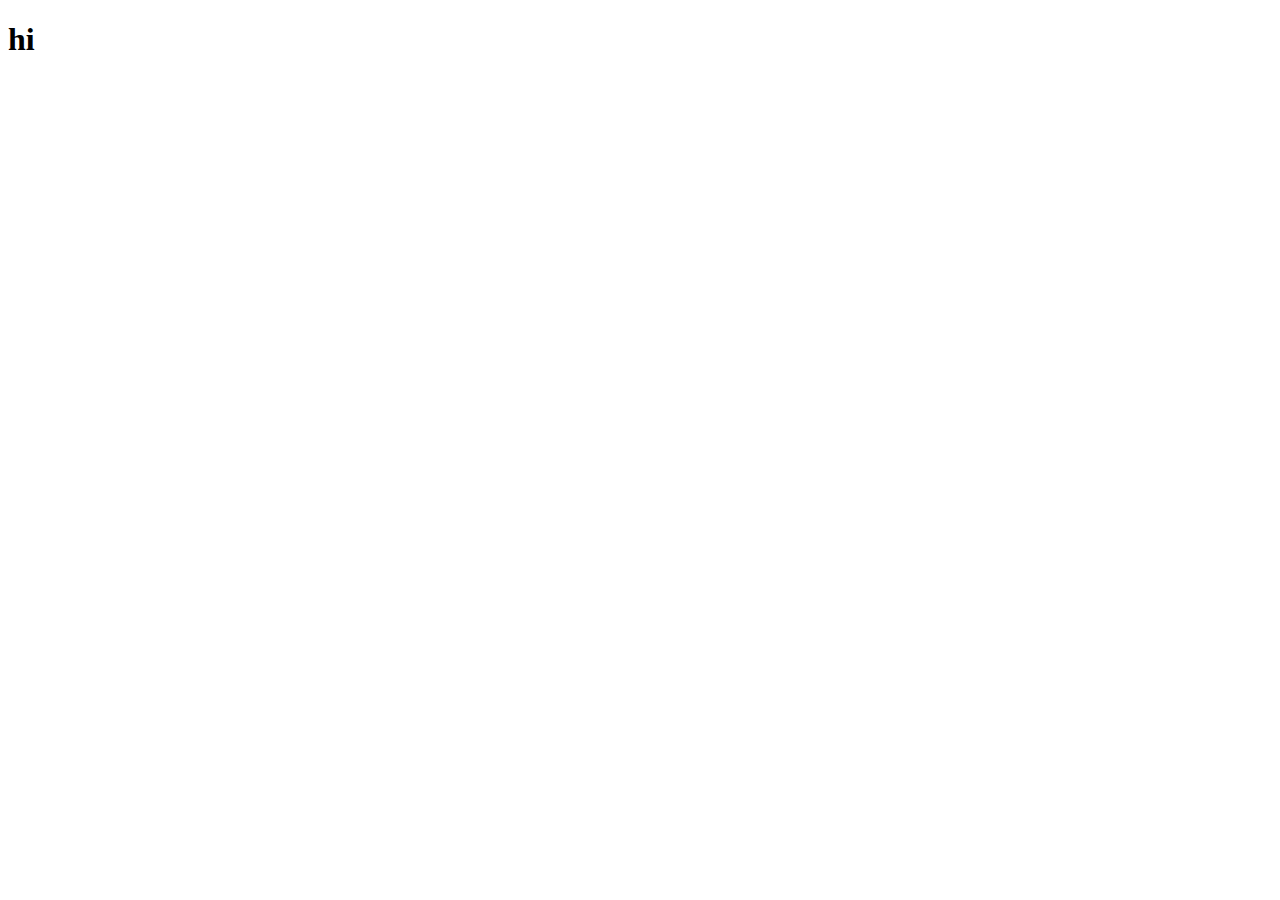
==== index.html @ 48985797 "initialcommit" ====
<!DOCTYPE html>
<html lang="en">
<head>
    <meta charset="UTF-8">
    <meta http-equiv="X-UA-Compatible" content="IE=edge">
    <meta name="viewport" content="width=device-width, initial-scale=1.0">
    <title>Document</title>
</head>
<body>
    <h1>hi</h1>
</body>
</html>
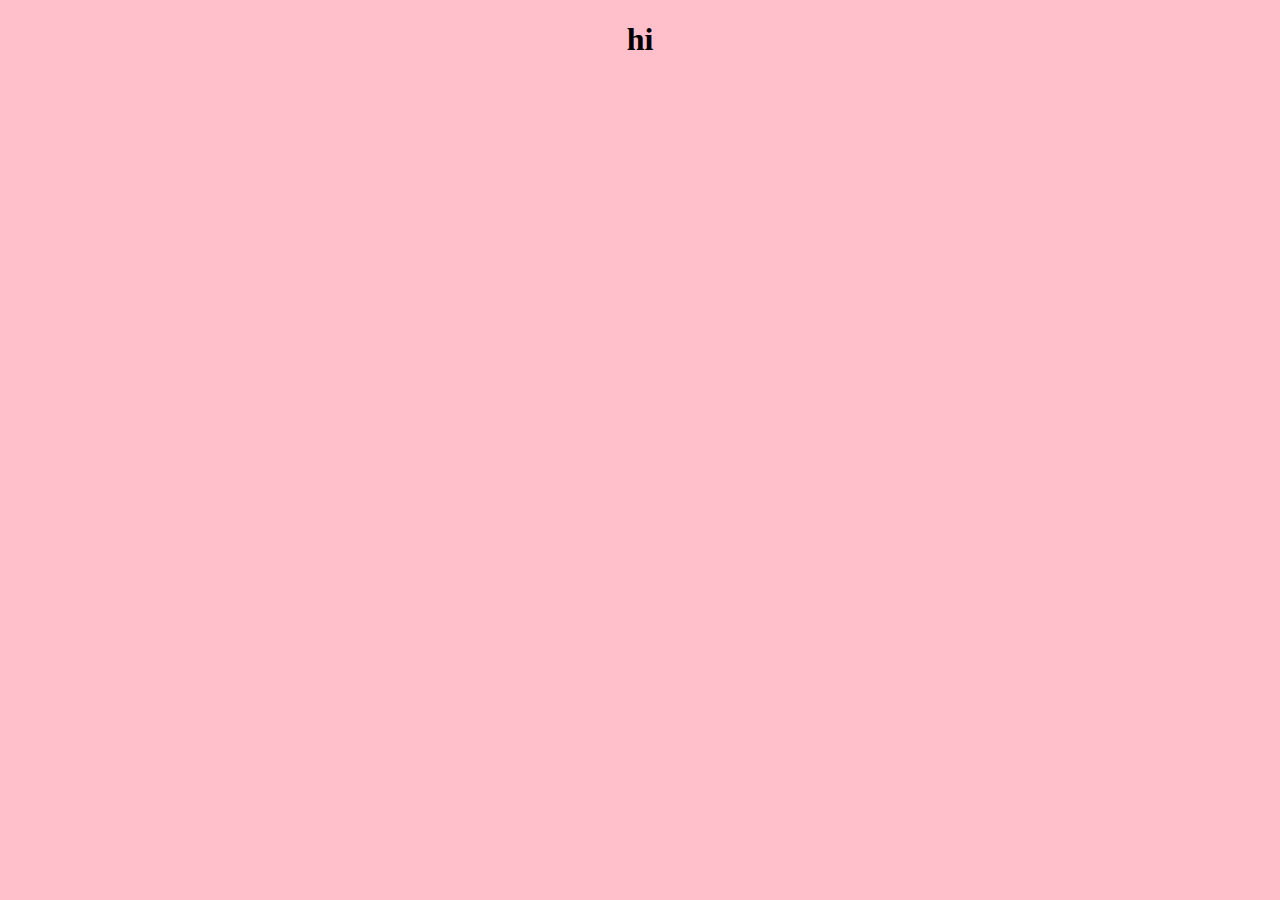
==== commit 61c9fcc7: "styling" ====
--- a/index.html
+++ b/index.html
@@ -4,6 +4,7 @@
     <meta charset="UTF-8">
     <meta http-equiv="X-UA-Compatible" content="IE=edge">
     <meta name="viewport" content="width=device-width, initial-scale=1.0">
+    <link rel="stylesheet" href="/styles.css">
     <title>Document</title>
 </head>
 <body>
--- a/styles.css
+++ b/styles.css
@@ -0,0 +1,6 @@
+body{
+    margin: 0;
+    padding: 0;
+    background-color: pink;
+    text-align: center;
+}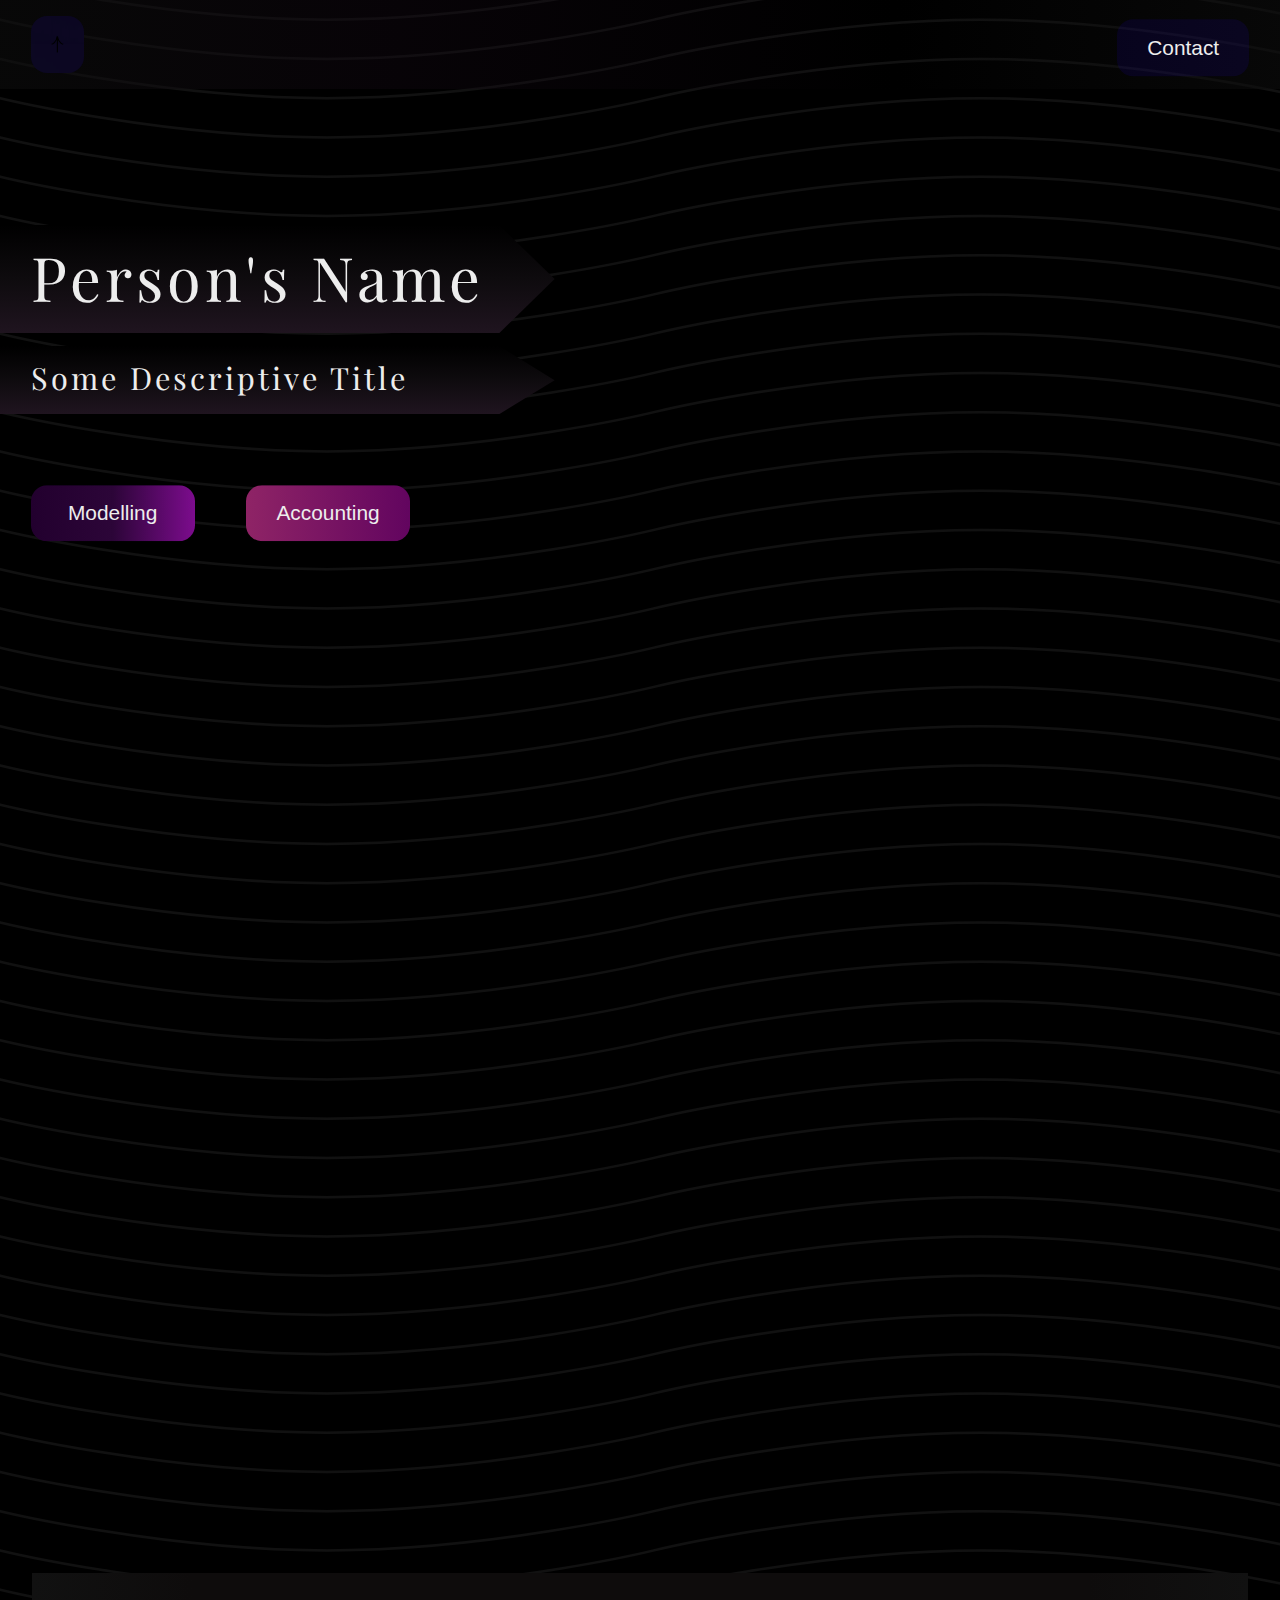
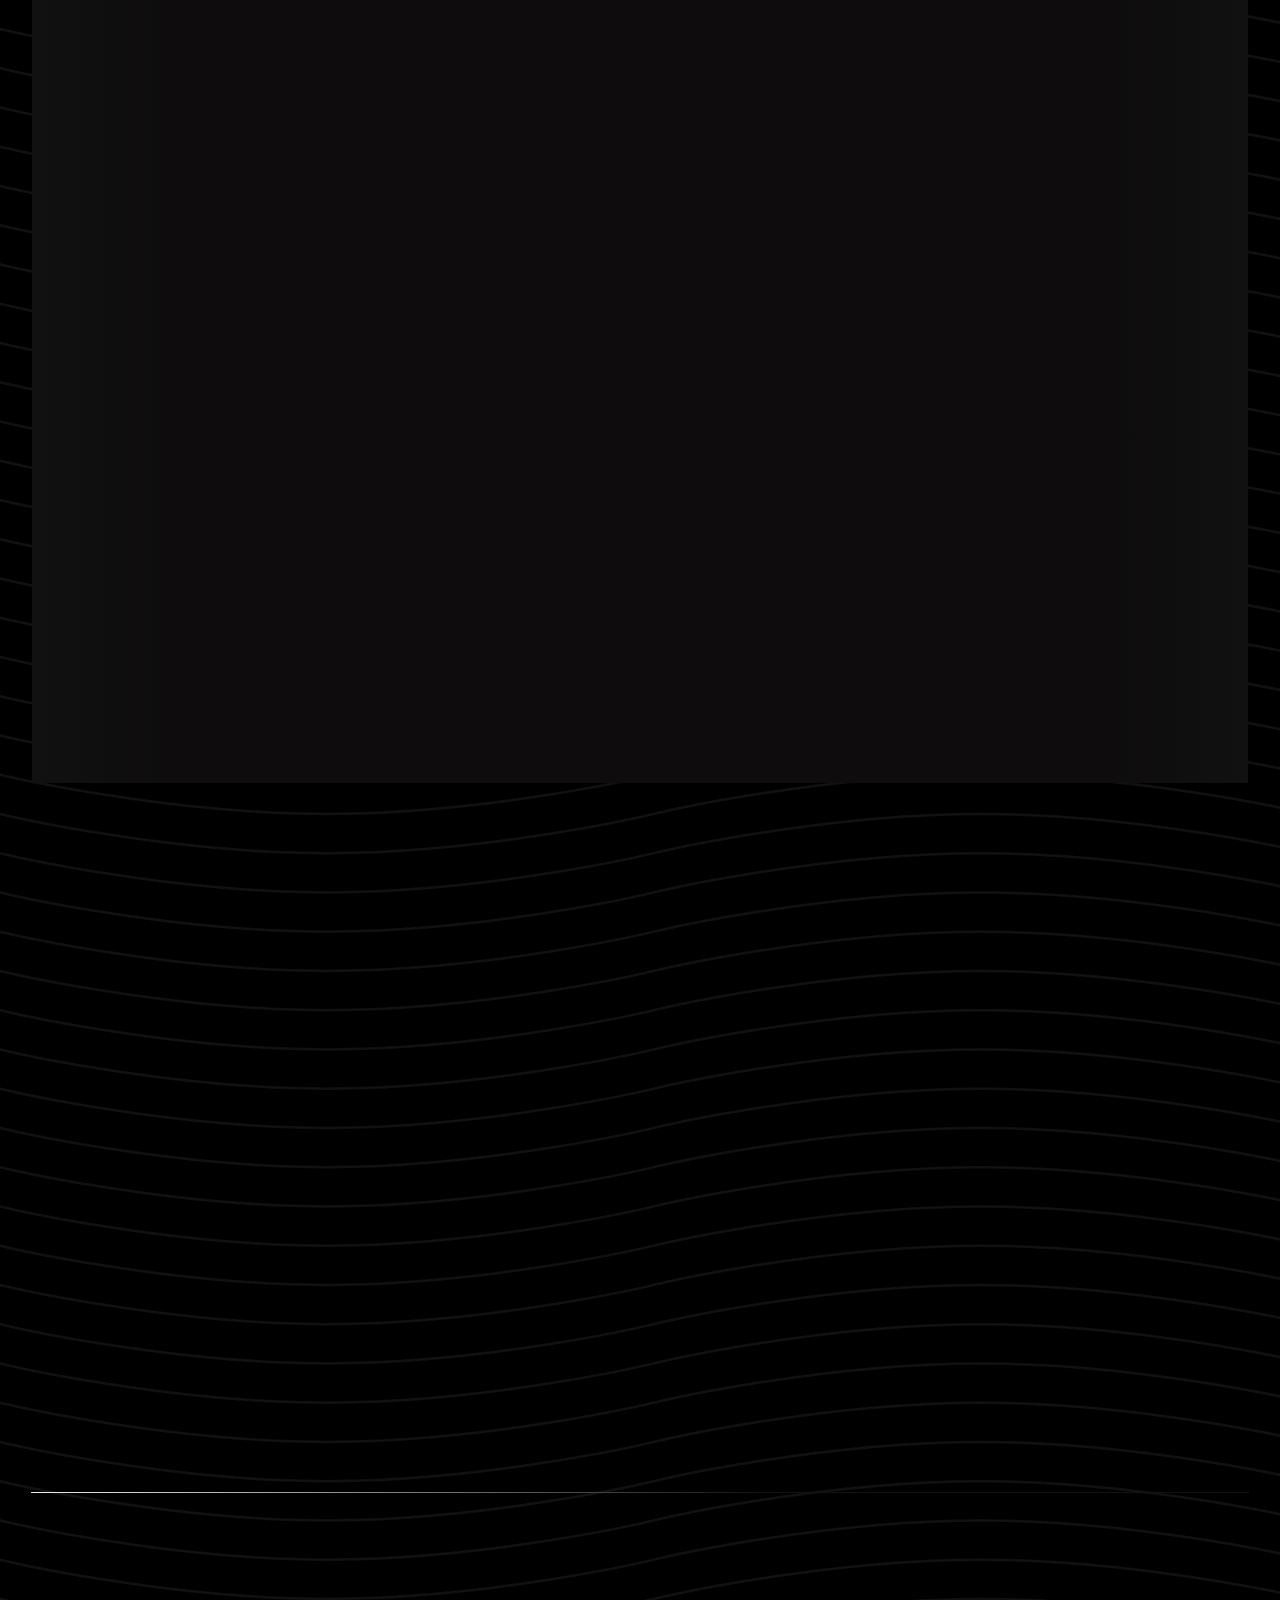
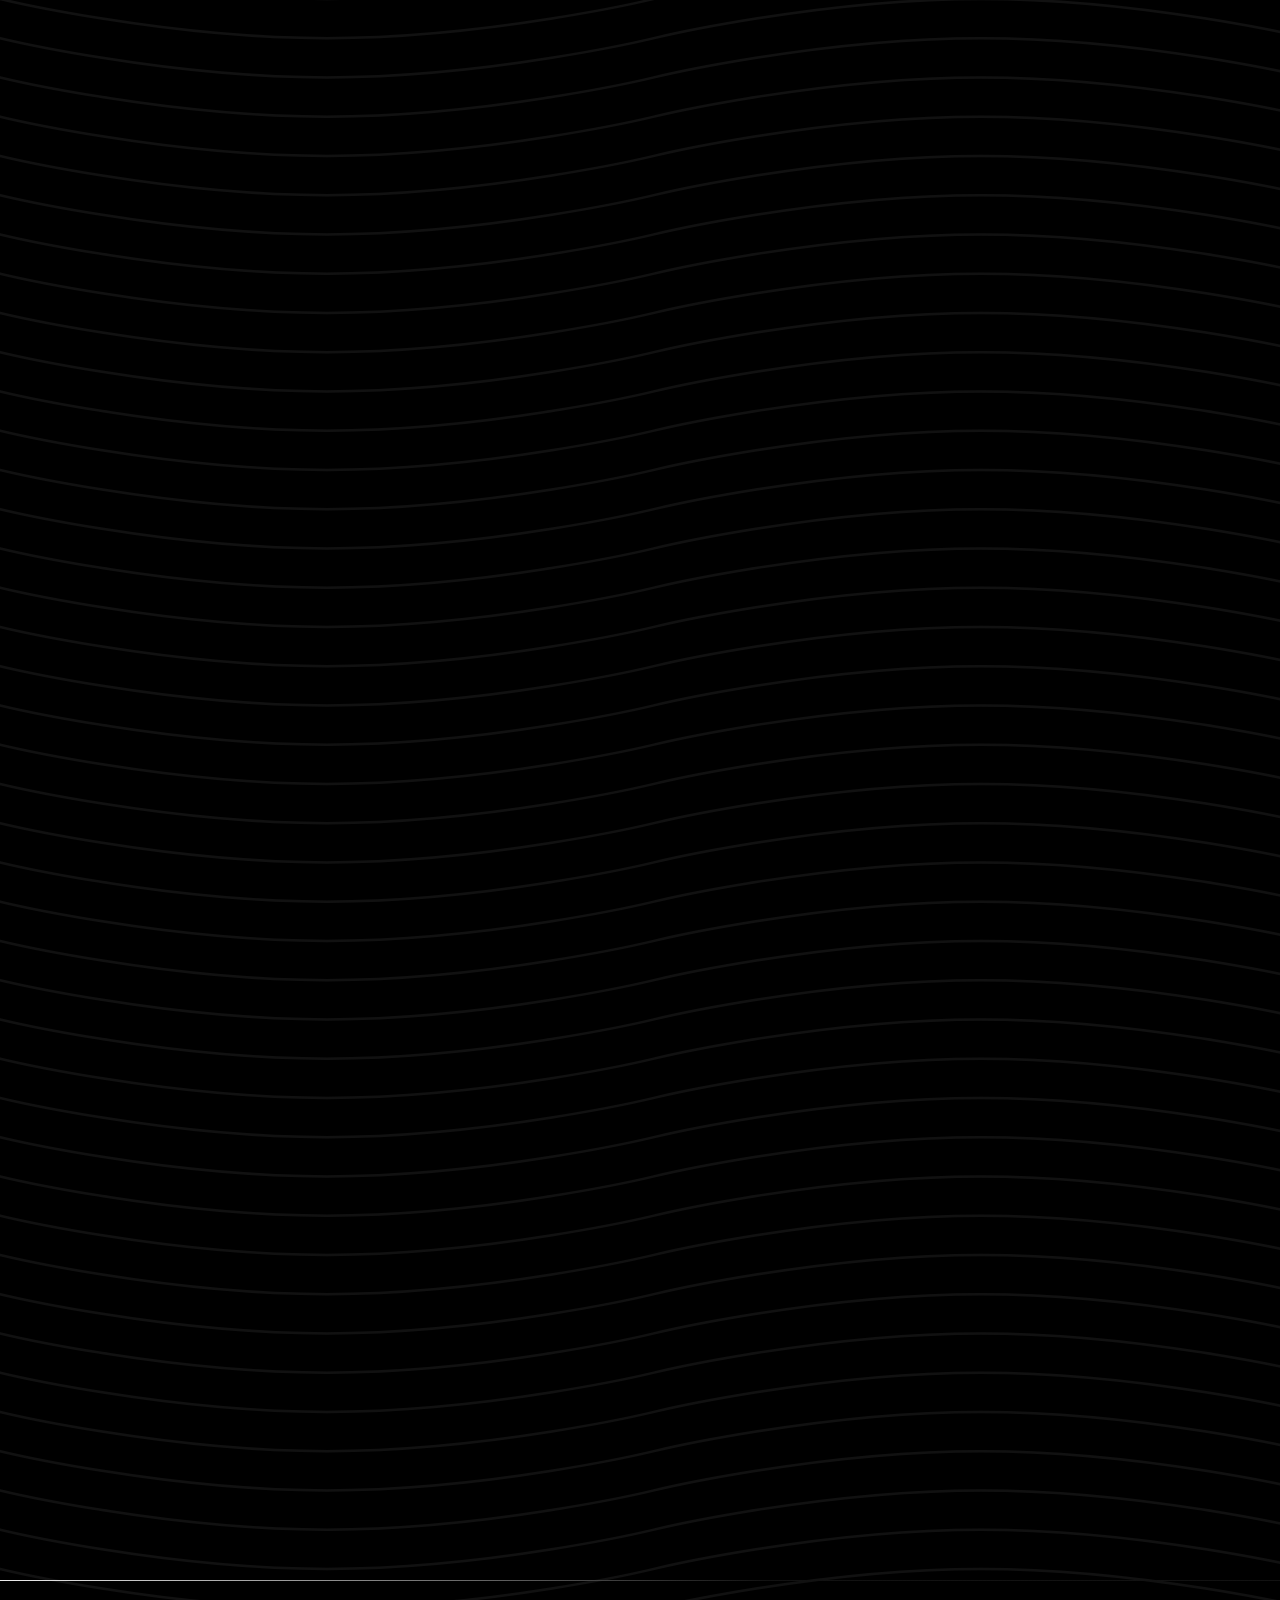
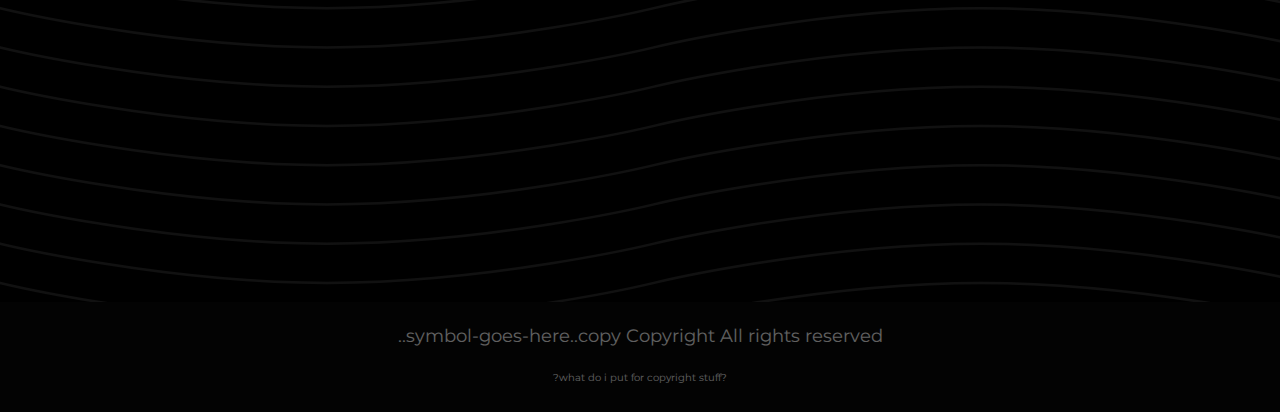
==== commit a4345752: "." ====
--- a/index.html
+++ b/index.html
@@ -1,13 +1,167 @@
-<!DOCTYPE html>
-<html lang="en">
-<head>
-    <meta charset="UTF-8">
-    <meta http-equiv="X-UA-Compatible" content="IE=edge">
-    <meta name="viewport" content="width=device-width, initial-scale=1.0">
-    <link rel="stylesheet" href="/styles.css">
-    <title>Document</title>
-</head>
-<body>
-    <h1>hi</h1>
-</body>
+<!DOCTYPE html>
+<html lang="en">
+<head>
+    <meta charset="UTF-8">
+    <meta http-equiv="X-UA-Compatible" content="IE=edge">
+    <meta name="viewport" content="width=device-width, initial-scale=1.0">
+    <link rel="stylesheet" href="/styles.css">
+    <!-- <script src="/main.js"></script> -->
+    <title>Document</title>
+</head>
+<body>
+    <section loading="eager" class="loader" id="loader" role="progressbar" ><span class="loader-11"></span></section>
+    <div class="top" role="none" id="top"></div>
+    <div class="top-container" role="navigation"><div class="back-to-top" role="button" onclick="window.location.href='#top'"></div>
+    </div>
+    <header id="header-section">
+        <nav class="nav-contact fade-in fade-hero-buttons">
+            <img src="/images/arrowup.svg" alt="Logo" class="logo nav-contact fade-in fade-hero-buttons" role="button" onclick="window.location.href='#top'">
+            <button class="nav-contact fade-in fade-hero-buttons" onclick="window.location.href='#contact-section'">Contact</button>
+        </nav>
+        <video playsinline muted loop src="/placeholder/mixkit-young-ballerina-spinning-and-dancing-in-a-dark-place-39880.mp4" class="header-video"></video>
+
+        <section>
+            <article id="article">
+                <h1 class="fade-in fade-hero-h1">Person's Name</h1>
+                <h2 class="fade-in fade-hero-h2">Some Descriptive Title</h2>
+            </article>
+            <div class="button-wrapper fade-in fade-hero-buttons" id="button-wrapper" role="navigation">
+                <button class="button-secondary" id="button-secondary" onclick="window.location.href='#modelling'"><span>Modelling</span></button>
+                <button class="button-primary" id="button-primary" onclick="window.location.href='#accounting'"><span>Accounting</span></button>
+            </div>
+        </section>
+    </header>
+    <main id="main">
+
+        <section class="modelling-section" id="modelling">
+            <!-- <div class="content-wrapper"></div> -->
+            <h1>Modelling</h1>
+                <div class="text-wrapper">
+                    <p>Lorem ipsum dolor sit amet, consectetur adipisicing elit. Aperiam ut rem necessitatibus modi fugiat, voluptatibus, cupiditate dignissimos qui incidunt ad voluptate rerum porro possimus odio. Excepturi ducimus quibusdam sunt in quaerat vel similique libero deserunt quod, accusamus necessitatibus placeat dolorem obcaecati autem explicabo atque repellendus quisquam provident et? Consectetur, doloribus?</p>
+                </div>
+            
+            <div defer class="marquee">
+                <ul class="marquee-content">
+                    
+                    <li><img src="/images/1.png" alt=""></li>
+                    <li><img src="/images/2.png" alt=""></li>
+                    <li><img src="/images/3.png" alt=""></li>
+                    <li><img src="/images/4.png" alt=""></li>
+                    <li><img src="/images/5.png" alt=""></li>
+                    <li><img src="/images/6.png" alt=""></li>       
+                    <li><img src="/images/7.png" alt=""></li>       
+                    <li><img src="/images/8.png" alt=""></li>       
+                    <li><img src="/images/9.png" alt=""></li>       
+                    <li><img src="/images/10.png" alt=""></li> 
+                </ul>
+            </div>
+
+            <h1>Media Personality</h1>
+            <div class="text-wrapper">
+                <ul>
+                    <li>Lorem ipsum dolor sit amet.</li>
+                    <li>Lorem ipsum dolor sit amet consectetur adipisicing elit. Nemo accusamus, repellat soluta dicta iusto eum!</li>
+                    <li>Lorem ipsum dolor sit amet consectetur adipisicing elit. Voluptates, sunt!.</li>
+                    <li>Lorem ipsum dolor sit amet consectetur adipisicing elit. Nesciunt quia soluta velit nobis maiores neque?</li>
+                </ul>
+            </div>
+            <div class="line"></div>
+        </div>
+
+        </section>
+
+
+
+        <section class="accounting-section" id="accounting">
+            <h1>Accounting</h1>
+                
+                <div class="accounting-wrapper">
+                    <div class="text-wrapper">
+                        <div class="accounting-wrapper__text">
+                                <p>Lorem, ipsum dolor sit amet consectetur adipisicing elit. Quisquam quo inventore ad corrupti eius. Dolore facilis accusantium pariatur ea doloremque.</p>
+                                    <br>
+                                    <br>
+                                    <br>
+                                    <br>
+                                    <br>
+                                    <br>
+                                    <p class="acc-details-p">Lorem ipsum dolor sit, amet consectetur adipisicing elit. Harum aperiam non, consequatur dolorem ipsum suscipit.</p>
+                                        <br>
+                                        <br>
+                                        <ul>
+                                            <li>Lorem, ipsum dolor sit amet consectetur adipisicing elit. Maxime, velit!</li>
+                                            <li>Lorem ipsum, dolor sit amet consectetur adipisicing elit. Doloremque, blanditiis!</li>
+                                            <li>Lorem ipsum, dolor sit amet consectetur adipisicing elit. Doloremque, blanditiis!</li>
+                                            <li>Lorem ipsum, dolor sit amet consectetur adipisicing elit. Doloremque, blanditiis!</li>
+                                            <li>Lorem ipsum, dolor sit amet consectetur adipisicing elit. Doloremque, blanditiis!</li>
+                                            <li>Lorem ipsum, dolor sit amet consectetur adipisicing elit. Doloremque, blanditiis!</li>
+                                            <li>Lorem ipsum, dolor sit amet consectetur adipisicing elit. Doloremque, blanditiis!</li>
+                                            <li>Lorem ipsum, dolor sit amet consectetur adipisicing elit. Doloremque, blanditiis!</li>
+                                            <li>Lorem ipsum, dolor sit amet consectetur adipisicing elit. Doloremque, blanditiis!</li>
+                                            <li>Lorem ipsum, dolor sit amet consectetur adipisicing elit. Doloremque, blanditiis!</li>
+                                            <li>Lorem ipsum, dolor sit amet consectetur adipisicing elit. Doloremque, blanditiis!</li>
+                                            <li>Lorem ipsum, dolor sit amet consectetur adipisicing elit. Doloremque, blanditiis!</li>
+                                        </ul>
+                        </div>
+                    </div>
+
+                    <img loading="lazy" src="/images/2.png" alt="" class="fade-in fade-slower">
+                </div>
+                    <div class="accounting-section__mobile">
+                        <p>Lorem ipsum dolor sit, amet consectetur adipisicing elit. Harum aperiam non, consequatur dolorem ipsum suscipit.</p>
+                            <br>
+                            <br>
+                            <div class="line"></div>
+                    </div>
+                    <div class="text-wrapper">
+                        <div class="accounting-section__wrap">
+                            <p>Lorem ipsum dolor sit, amet consectetur adipisicing elit. Harum aperiam non, consequatur dolorem ipsum suscipit.</p>
+                                <br>
+                                <br>
+                                <ul>
+                                    <li>Lorem, ipsum dolor sit amet consectetur adipisicing elit. Maxime, velit!</li>
+                                    <li>Lorem ipsum, dolor sit amet consectetur adipisicing elit. Doloremque, blanditiis!</li>
+                                    <li>Lorem ipsum, dolor sit amet consectetur adipisicing elit. Doloremque, blanditiis!</li>
+                                    <li>Lorem ipsum, dolor sit amet consectetur adipisicing elit. Doloremque, blanditiis!</li>
+                                    <li>Lorem ipsum, dolor sit amet consectetur adipisicing elit. Doloremque, blanditiis!</li>
+                                    <li>Lorem ipsum, dolor sit amet consectetur adipisicing elit. Doloremque, blanditiis!</li>
+                                    <li>Lorem ipsum, dolor sit amet consectetur adipisicing elit. Doloremque, blanditiis!</li>
+                                    <li>Lorem ipsum, dolor sit amet consectetur adipisicing elit. Doloremque, blanditiis!</li>
+                                    <li>Lorem ipsum, dolor sit amet consectetur adipisicing elit. Doloremque, blanditiis!</li>
+                                    <li>Lorem ipsum, dolor sit amet consectetur adipisicing elit. Doloremque, blanditiis!</li>
+                                    <li>Lorem ipsum, dolor sit amet consectetur adipisicing elit. Doloremque, blanditiis!</li>
+                                    <li>Lorem ipsum, dolor sit amet consectetur adipisicing elit. Doloremque, blanditiis!</li>
+                                </ul>
+                                <br>
+                                <br>
+                        </div>
+                    </div>
+
+                </section>
+                <div class="line"></div>
+
+        <section class="contact-section" id="contact-section">
+            <h1>contact</h1>
+            <img loading="lazy" src="/images/contact.png" alt="">
+            <!-- <label for="">form</label>
+            <form action="#">
+                <ul>
+                    <li>hi</li>
+                    <li>hi</li>
+                    <li>hi</li>
+                    <li>hi</li>
+                    <li>hi</li>
+                </ul>
+            </form> -->
+        </section>
+
+        <footer>
+            <p class="no-fade">..symbol-goes-here..copy Copyright All rights reserved <span style="font-size: 10px;"><br>?what do i put for copyright stuff?</span></p>
+        </footer>
+    </main>
+
+
+    <script src="/main.js"></script>
+
+</body>
 </html>--- a/styles.css
+++ b/styles.css
@@ -1,6 +1,1029 @@
-body{
-    margin: 0;
+@import url("https://fonts.googleapis.com/css2?family=Montserrat:ital,wght@0,100;0,200;0,300;0,400;0,500;1,300&family=Playfair+Display:ital,wght@0,400;0,500;0,600;1,400;1,500;1,600&display=swap");
+* {
+  padding: 0;
+  margin: 0;
+  -webkit-box-sizing: border-box;
+          box-sizing: border-box;
+}
+
+:root {
+  /* Colors */
+  --color-primary: hsl(260, 40%, 32%);
+  --color-primary-hover: hsl(260, 40%, 80%);
+  --color-secondary: hsl(306, 59%, 45%);
+  /* --color-secondary: hsl(306, 59%, 55%); */
+  --color-secondary-hover: hsl(306, 59%, 80%);
+  --color-text: hsl(0, 0%, 93%);
+  --color-background-primary: hsl(0, 0%, 7%);
+  --color-background-secondary: #20002c;
+  --background-color-fallback: #20002c;
+  --background-color-gradiant: linear-gradient(to bottom, #cbb4d4, #20002c);
+  --background-gradiant-webkit: -webkit-linear-gradient(to bottom,#20002c ,#cbb4d4 );
+  /* --color-background-image-gradiant: linear-gradient(43deg, #121212 0%, #262626 31%, #565656 87%);
+    */
+  /* Typography */
+  --text-heading-font: 'Playfair Display', serif;
+  --text-reading-font: 'Montserrat', sans-serif;
+  /* Components */
+  --border-rounding: 11px;
+  /* Layout */
+  --padding-left: 3rem;
+  --padding-right: 3rem;
+  --padding-right-mobile:1rem;
+  --padding-left-mobile: 1rem;
+  /* Marquee */
+  --marquee-width: 95vw;
+  /* Must be in vw */
+  --marquee-height: 90vh;
+  /* --marquee-elements: 6; */
+  --marquee-elements-displayed: 4;
+  --marquee-element-width: calc(var(--marquee-width)/var(--marquee-elements-displayed));
+  --marquee-animation-duration: calc(var(--marquee-elements)*2.3s);
+  /* Easings */
+  /* ease-in corresponds to cubic-bezier(0.42, 0, 1.0, 1.0) */
+  --ease-in-quad: cubic-bezier(0.55, 0.085, 0.68, 0.53);
+  --ease-in-cubic: cubic-bezier(0.55, 0.055, 0.675, 0.19);
+  --ease-in-quart: cubic-bezier(0.895, 0.03, 0.685, 0.22);
+  --ease-in-quint: cubic-bezier(0.755, 0.05, 0.855, 0.06);
+  --ease-in-expo: cubic-bezier(0.95, 0.05, 0.795, 0.035);
+  --ease-in-circ: cubic-bezier(0.6, 0.04, 0.98, 0.335);
+  /* ease-out corresponds to cubic-bezier(0, 0, 0.58, 1.0) */
+  --ease-out-quad: cubic-bezier(0.25, 0.46, 0.45, 0.94);
+  --ease-out-cubic: cubic-bezier(0.215, 0.61, 0.355, 1);
+  --ease-out-quart: cubic-bezier(0.165, 0.84, 0.44, 1);
+  --ease-out-quint: cubic-bezier(0.23, 1, 0.32, 1);
+  --ease-out-expo: cubic-bezier(0.19, 1, 0.22, 1);
+  --ease-out-circ: cubic-bezier(0.075, 0.82, 0.165, 1);
+  /* ease-in-out corresponds to cubic-bezier(0.42, 0, 0.58, 1.0) */
+  --ease-in-out-quad: cubic-bezier(0.455, 0.03, 0.515, 0.955);
+  --ease-in-out-cubic: cubic-bezier(0.645, 0.045, 0.355, 1);
+  --ease-in-out-quart: cubic-bezier(0.77, 0, 0.175, 1);
+  --ease-in-out-quint: cubic-bezier(0.86, 0, 0.07, 1);
+  --ease-in-out-expo: cubic-bezier(1, 0, 0, 1);
+  --ease-in-out-circ: cubic-bezier(0.785, 0.135, 0.15, 0.86);
+}
+
+html {
+  scroll-behavior: smooth;
+  overflow-x: hidden;
+  overflow-y: hidden;
+}
+
+body {
+  background-color: black;
+  background-image: url(/images/wavey-fingerprint50opacity.svg);
+  min-width: 100%;
+  overflow: hidden;
+}
+
+main {
+  display: -webkit-box;
+  display: -ms-flexbox;
+  display: flex;
+  -webkit-box-orient: vertical;
+  -webkit-box-direction: normal;
+      -ms-flex-direction: column;
+          flex-direction: column;
+  gap: 3rem;
+}
+
+section {
+  position: relative;
+}
+
+/* $primary-color: hsl(260, 40%, 32%); */
+::-webkit-scrollbar {
+  width: 0.1rem;
+  height: 0.1rem;
+}
+
+::-webkit-scrollbar-button {
+  background: #131313;
+}
+
+::-webkit-scrollbar-track-piece {
+  background: #2a2a2a;
+}
+
+::-webkit-scrollbar-thumb {
+  background: #4e4e4e;
+}
+
+h1 {
+  letter-spacing: 4px;
+  color: #ededed;
+  font-weight: normal;
+  font-size: clamp(2rem, calc(1.7574rem + 2.5876vw), calc(1.5522rem + 4.7761vh));
+  font-family: "Playfair Display", serif;
+}
+
+h2 {
+  letter-spacing: 3px;
+  color: #ededed;
+  font-weight: normal;
+  font-size: clamp(1rem, calc(0.8787rem + 1.2938vw), calc(0.7761rem + 2.3881vh));
+  font-family: "Playfair Display", serif;
+}
+
+p, ul, li {
+  line-height: 200%;
+  letter-spacing: 0;
+  color: #ededed;
+  font-size: calc(clamp(0.5rem, calc(0.4394rem + 0.6469vw), calc(0.3881rem + 1.1940vh))*1.3);
+  font-family: "Montserrat", sans-serif;
+}
+
+ul {
+  list-style: circle;
+}
+
+li {
+  margin-top: 1rem;
+}
+
+nav {
+  position: relative;
+  top: 0;
+  display: -webkit-box;
+  display: -ms-flexbox;
+  display: flex;
+  -webkit-box-pack: justify;
+      -ms-flex-pack: justify;
+          justify-content: space-between;
+  padding-left: clamp(1rem, calc(0.8787rem + 1.2938vw), calc(0.7761rem + 2.3881vh));
+  padding-right: clamp(1rem, calc(0.8787rem + 1.2938vw), calc(0.7761rem + 2.3881vh));
+  padding-top: clamp(0.5rem, calc(0.3134rem + 1.9900vw), calc(0.3989rem + 1.0782vh));
+  padding-bottom: clamp(0.5rem, calc(0.3134rem + 1.9900vw), calc(0.3989rem + 1.0782vh));
+  width: 100%;
+  background-image: -webkit-gradient(linear, left top, right top, from(rgba(13, 13, 13, 0.6)), color-stop(30%, rgba(18, 8, 18, 0.4)), color-stop(70%, rgba(18, 8, 18, 0)), to(rgba(13, 13, 13, 0.6)));
+  background-image: linear-gradient(to right, rgba(13, 13, 13, 0.6) 0%, rgba(18, 8, 18, 0.4) 30%, rgba(18, 8, 18, 0) 70%, rgba(13, 13, 13, 0.6) 100%);
+}
+
+.logo {
+  border-radius: 16px;
+  padding: clamp(0.5rem, calc(0.3989rem + 1.0782vw), calc(0.3134rem + 1.9900vh));
+  height: clamp(2.5rem, calc(2.3585rem + 1.5094vw), 6rem);
+  background-color: rgba(38, 0, 255, 0.1);
+  -webkit-transition: background-position 500ms ease, background-color 500ms ease, -webkit-transform 500ms ease;
+  transition: background-position 500ms ease, background-color 500ms ease, -webkit-transform 500ms ease;
+  transition: transform 500ms ease, background-position 500ms ease, background-color 500ms ease;
+  transition: transform 500ms ease, background-position 500ms ease, background-color 500ms ease, -webkit-transform 500ms ease;
+  -webkit-backdrop-filter: blur(12px);
+          backdrop-filter: blur(12px);
+}
+
+.logo:hover {
+  color: #121212;
+  background-color: #ededed;
+  cursor: pointer;
+  -webkit-transition: background-position 500ms ease, background-color 500ms ease, -webkit-transform 500ms ease;
+  transition: background-position 500ms ease, background-color 500ms ease, -webkit-transform 500ms ease;
+  transition: transform 500ms ease, background-position 500ms ease, background-color 500ms ease;
+  transition: transform 500ms ease, background-position 500ms ease, background-color 500ms ease, -webkit-transform 500ms ease;
+}
+
+.logo:not(:hover) {
+  -webkit-transition: background-color 500ms ease;
+  transition: background-color 500ms ease;
+}
+
+video {
+  position: absolute;
+  -o-object-fit: cover;
+     object-fit: cover;
+  z-index: -1;
+  top: 0;
+  right: 0;
+  /*     transform: rotateY(180deg);
+    -webkit-transform:rotateY(180deg);  //Safari and Chrome 
+    -moz-transform:rotateY(180deg);  //Firefox  */
+  width: 100vw;
+  height: 110%;
+}
+
+.button-wrapper {
+  display: -webkit-box;
+  display: -ms-flexbox;
+  display: flex;
+  -webkit-box-orient: horizontal;
+  -webkit-box-direction: normal;
+      -ms-flex-direction: row;
+          flex-direction: row;
+  -webkit-box-pack: start;
+      -ms-flex-pack: start;
+          justify-content: start;
+  -webkit-box-align: start;
+      -ms-flex-align: start;
+          align-items: flex-start;
+  padding-left: clamp(1rem, calc(0.8787rem + 1.2938vw), calc(0.7761rem + 2.3881vh));
+  padding-top: clamp(0.5rem, calc(0.3134rem + 1.9900vw), calc(0.3989rem + 1.0782vh));
+  gap: clamp(1rem, calc(0.1791rem + 8.7562vh), calc( 0.5553rem + 4.7439vh));
+}
+
+button {
+  -webkit-box-align: center;
+      -ms-flex-align: center;
+          align-items: center;
+  -webkit-box-pack: center;
+      -ms-flex-pack: center;
+          justify-content: center;
+  border: none;
+  border-radius: 16px;
+  padding-left: calc(clamp(0.5rem, calc(0.3989rem + 1.0782vw), calc(0.3134rem + 1.9900vh))*1.5);
+  padding-right: calc(clamp(0.5rem, calc(0.3989rem + 1.0782vw), calc(0.3134rem + 1.9900vh))*1.5);
+  padding-top: calc(clamp(0.5rem, calc(0.3134rem + 1.9900vw), calc(0.3989rem + 1.0782vh)));
+  padding-bottom: calc(clamp(0.5rem, calc(0.3134rem + 1.9900vw), calc(0.3989rem + 1.0782vh)));
+  /* height: $height-button; */
+  text-align: center;
+  color: #ededed;
+  font-weight: lighter;
+  font-size: clamp(1rem, calc(0.9596rem + 0.4313vw), 2rem);
+  background-size: 200% auto;
+  background-color: rgba(38, 0, 255, 0.1);
+  -webkit-transition: background-position 500ms ease, -webkit-transform 500ms ease;
+  transition: background-position 500ms ease, -webkit-transform 500ms ease;
+  transition: transform 500ms ease, background-position 500ms ease;
+  transition: transform 500ms ease, background-position 500ms ease, -webkit-transform 500ms ease;
+}
+
+button:hover {
+  text-shadow: 2px 2px #121212;
+  background-color: #121212;
+  background-image: #121212;
+  background-position: right center;
+  cursor: pointer;
+  -webkit-transform: translateY(-0.2rem);
+          transform: translateY(-0.2rem);
+  -webkit-transition: background-position 500ms ease, background-color 500ms ease, -webkit-transform 500ms ease;
+  transition: background-position 500ms ease, background-color 500ms ease, -webkit-transform 500ms ease;
+  transition: transform 500ms ease, background-position 500ms ease, background-color 500ms ease;
+  transition: transform 500ms ease, background-position 500ms ease, background-color 500ms ease, -webkit-transform 500ms ease;
+}
+
+button:not(:hover) {
+  -webkit-transform: translateY(0.2rem);
+          transform: translateY(0.2rem);
+  -webkit-transition: background-position 500ms ease, -webkit-transform 500ms ease;
+  transition: background-position 500ms ease, -webkit-transform 500ms ease;
+  transition: transform 500ms ease, background-position 500ms ease;
+  transition: transform 500ms ease, background-position 500ms ease, -webkit-transform 500ms ease;
+}
+
+.button-primary {
+  background-image: -webkit-gradient(linear, left top, right top, from(#8f2466), color-stop(51%, #61045F), to(#AA076B));
+  background-image: linear-gradient(to right, #8f2466 0%, #61045F 51%, #AA076B 100%);
+}
+
+.button-primary:hover {
+  background-image: -webkit-gradient(linear, left top, right top, from(#8f2466), color-stop(51%, #61045F), to(#AA076B));
+  background-image: linear-gradient(to right, #8f2466 0%, #61045F 51%, #AA076B 100%);
+}
+
+.button-secondary {
+  background-image: -webkit-gradient(linear, left top, right top, from(#22002e), color-stop(#2c0538), color-stop(#7c0c8d), color-stop(#880a8f), to(#930691));
+  background-image: linear-gradient(to right, #22002e, #2c0538, #7c0c8d, #880a8f, #930691);
+}
+
+.button-secondary:hover {
+  background-image: -webkit-gradient(linear, left top, right top, from(#22002e), color-stop(51%, #620460), to(#62043e));
+  background-image: linear-gradient(to right, #22002e 0%, #620460 51%, #62043e 100%);
+}
+
+.line {
+  grid-area: line;
+  -webkit-box-pack: start;
+      -ms-flex-pack: start;
+          justify-content: start;
+  width: 100%;
+  height: 1px;
+  background-image: -webkit-gradient(linear, left top, right top, from(var(--color-text)), color-stop(60%, var(--color-background-primary)));
+  background-image: linear-gradient(to right, var(--color-text), var(--color-background-primary) 60%);
+}
+
+.back-to-top {
+  cursor: pointer;
+  width: 50px;
+  height: 50px;
+  -webkit-transition: opacity 500ms ease;
+  transition: opacity 500ms ease;
+  opacity: 0;
+  border-radius: 50%;
+  background-image: url(/images/arrowup.svg);
+  background-color: white;
+  background-repeat: no-repeat;
+  background-position: 50%;
+  z-index: 2000;
+}
+
+.back-to-top:hover {
+  opacity: 1 !important;
+  background-color: white;
+}
+
+.top-container {
+  height: 0;
+  width: 100%;
+  position: relative;
+  display: -webkit-box;
+  display: -ms-flexbox;
+  display: flex;
+  bottom: 1rem;
+  right: 1rem;
+  z-index: 9000;
+  -webkit-box-pack: end;
+      -ms-flex-pack: end;
+          justify-content: end;
+  -webkit-box-align: end;
+      -ms-flex-align: end;
+          align-items: flex-end;
+}
+
+.marquee {
+  width: var(--marquee-width);
+  height: var(--marquee-height);
+  background-color: #111;
+  color: #eee;
+  overflow: hidden;
+  position: relative;
+}
+
+.marquee:before, .marquee:after {
+  position: absolute;
+  top: 0;
+  width: 10rem;
+  height: 100%;
+  content: "";
+  z-index: 1;
+}
+
+.marquee:before {
+  left: 0;
+  background: -webkit-gradient(linear, left top, right top, from(#111), to(transparent));
+  background: linear-gradient(to right, #111 0%, transparent 100%);
+}
+
+.marquee:after {
+  right: 0;
+  background: -webkit-gradient(linear, right top, left top, from(#111), to(transparent));
+  background: linear-gradient(to left, #111 0%, transparent 100%);
+}
+
+.marquee-content {
+  list-style: none;
+  height: 100%;
+  display: -webkit-box;
+  display: -ms-flexbox;
+  display: flex;
+  -webkit-animation: scrolling var(--marquee-animation-duration) linear infinite;
+          animation: scrolling var(--marquee-animation-duration) linear infinite;
+}
+
+@-webkit-keyframes scrolling {
+  0% {
+    -webkit-transform: translateX(0);
+            transform: translateX(0);
+  }
+  100% {
+    -webkit-transform: translateX(calc(-1 * var(--marquee-element-width) * var(--marquee-elements)));
+            transform: translateX(calc(-1 * var(--marquee-element-width) * var(--marquee-elements)));
+  }
+}
+
+@keyframes scrolling {
+  0% {
+    -webkit-transform: translateX(0);
+            transform: translateX(0);
+  }
+  100% {
+    -webkit-transform: translateX(calc(-1 * var(--marquee-element-width) * var(--marquee-elements)));
+            transform: translateX(calc(-1 * var(--marquee-element-width) * var(--marquee-elements)));
+  }
+}
+
+.marquee-content li {
+  display: -webkit-box;
+  display: -ms-flexbox;
+  display: flex;
+  -webkit-box-pack: center;
+      -ms-flex-pack: center;
+          justify-content: center;
+  -webkit-box-align: center;
+      -ms-flex-align: center;
+          align-items: center;
+  /* text-align: center; */
+  -ms-flex-negative: 0;
+      flex-shrink: 0;
+  width: var(--marquee-element-width);
+  max-height: 100%;
+  font-size: calc(var(--marquee-height)*3/4);
+  /* 5rem; */
+  white-space: nowrap;
+}
+
+.marquee-content li img {
+  width: 100%;
+  /* height: 100%; */
+  border: 2px solid #eee;
+}
+
+.marquee {
+  width: var(--marquee-width);
+  height: var(--marquee-height);
+  background-color: #0e0c0c;
+  color: #eee;
+  overflow: hidden;
+  position: relative;
+}
+
+.marquee:before, .marquee:after {
+  position: absolute;
+  top: 0;
+  width: 10rem;
+  height: 100%;
+  content: "";
+  z-index: 1;
+}
+
+.marquee::before {
+  left: 0;
+  background: -webkit-gradient(linear, left top, right top, from(#111), to(transparent));
+  background: linear-gradient(to right, #111 0%, transparent 100%);
+}
+
+.marquee:after {
+  right: 0;
+  background: -webkit-gradient(linear, right top, left top, from(#111), to(transparent));
+  background: linear-gradient(to left, #111 0%, transparent 100%);
+}
+
+.marquee-content {
+  list-style: none;
+  height: 100%;
+  display: -webkit-box;
+  display: -ms-flexbox;
+  display: flex;
+  /* gap: 1rem; */
+  -webkit-animation: scrolling var(--marquee-animation-duration) linear infinite;
+          animation: scrolling var(--marquee-animation-duration) linear infinite;
+}
+
+.marquee-content li img {
+  /* preserve apect ration */
+  background-color: aqua;
+  width: 100%;
+  -o-object-position: top;
+     object-position: top;
+  -o-object-fit: cover;
+     object-fit: cover;
+  height: 100%;
+  /* border: 1px solid white; */
+}
+
+@keyframes scrolling {
+  0% {
+    -webkit-transform: translateX(0);
+            transform: translateX(0);
+  }
+  /* to 9*w of .marquee-content. so no-of-li*.marquee-content.Width */
+  100% {
+    -webkit-transform: translateX(calc(-1*var(--marquee-element-width)*var(--marquee-elements)));
+            transform: translateX(calc(-1*var(--marquee-element-width)*var(--marquee-elements)));
+  }
+}
+
+.marquee-content li {
+  /* border: 3px solid teal; */
+  width: var(--marquee-element-width);
+  display: -webkit-box;
+  display: -ms-flexbox;
+  display: flex;
+  -webkit-box-pack: center;
+      -ms-flex-pack: center;
+          justify-content: center;
+  -webkit-box-align: center;
+      -ms-flex-align: center;
+          align-items: center;
+  font-size: calc(var(--marquee-height)*2/3);
+  /* opacity: 1; */
+  /* text will never wrap to next line */
+  white-space: nowrap;
+  /* flex-shrink default is 1 */
+  -ms-flex-negative: 0;
+      flex-shrink: 0;
+}
+
+.text-wrapper {
+  margin-left: auto;
+  margin-right: auto;
+  position: relative;
+  display: -webkit-box;
+  display: -ms-flexbox;
+  display: flex;
+  -webkit-box-orient: vertical;
+  -webkit-box-direction: normal;
+      -ms-flex-direction: column;
+          flex-direction: column;
+  -webkit-box-pack: start;
+      -ms-flex-pack: start;
+          justify-content: start;
+  -webkit-box-align: start;
+      -ms-flex-align: start;
+          align-items: flex-start;
+  width: 100%;
+  gap: calc(clamp(1rem, calc(0.1791rem + 8.7562vh), calc( 0.5553rem + 4.7439vh)) * 2);
+  padding-left: calc(clamp(0.5rem, calc(0.3989rem + 1.0782vw), calc(0.3134rem + 1.9900vh))*5);
+  padding-right: calc(clamp(0.5rem, calc(0.3989rem + 1.0782vw), calc(0.3134rem + 1.9900vh))*5);
+  padding-bottom: clamp(0.5rem, calc(0.3134rem + 1.9900vw), calc(0.3989rem + 1.0782vh));
+}
+
+.loader {
+  background-color: black;
+  opacity: 1;
+  -webkit-transition: opacity 450ms, var(--ease-out-quad);
+  transition: opacity 450ms, var(--ease-out-quad);
+  position: fixed;
+  z-index: 1000;
+  height: 100%;
+  width: 100%;
+  display: -webkit-box;
+  display: -ms-flexbox;
+  display: flex;
+  -webkit-box-pack: center;
+      -ms-flex-pack: center;
+          justify-content: center;
+  -webkit-box-align: center;
+      -ms-flex-align: center;
+          align-items: center;
+}
+
+.loader-11 {
+  scale: 1.5;
+  width: 55px;
+  height: 55px;
+  border-radius: 50%;
+  display: inline-block;
+  position: relative;
+  border: 3px solid;
+  border-color: var(--color-secondary-hover) var(--color-secondary-hover) transparent transparent;
+  -webkit-animation: rotation 1s linear infinite;
+          animation: rotation 1s linear infinite;
+}
+
+.loader-11:after, .loader-11:before {
+  content: '';
+  position: absolute;
+  left: 0;
+  right: 0;
+  top: 0;
+  bottom: 0;
+  margin: auto;
+  border: 3px solid;
+  border-color: transparent transparent var(--color-primary) var(--color-primary);
+  width: 47px;
+  height: 47px;
+  border-radius: 50%;
+  -webkit-animation: rotationBack 0.5s linear infinite;
+          animation: rotationBack 0.5s linear infinite;
+  -webkit-transform-origin: center center;
+          transform-origin: center center;
+  -webkit-transition: 500ms;
+  transition: 500ms;
+}
+
+.loader-11:before {
+  width: 39px;
+  height: 39px;
+  border-color: var(--color-secondary) var(--color-secondary) transparent transparent;
+  -webkit-animation: rotation 1s linear infinite;
+          animation: rotation 1s linear infinite;
+  -webkit-transition: 500ms;
+  transition: 500ms;
+}
+
+@-webkit-keyframes rotationBack {
+  0% {
+    -webkit-transform: rotate(0deg);
+            transform: rotate(0deg);
+  }
+  100% {
+    -webkit-transform: rotate(-360deg);
+            transform: rotate(-360deg);
+  }
+}
+
+@keyframes rotationBack {
+  0% {
+    -webkit-transform: rotate(0deg);
+            transform: rotate(0deg);
+  }
+  100% {
+    -webkit-transform: rotate(-360deg);
+            transform: rotate(-360deg);
+  }
+}
+
+@-webkit-keyframes rotation {
+  0% {
+    -webkit-transform: rotate(0deg);
+            transform: rotate(0deg);
+  }
+  100% {
+    -webkit-transform: rotate(360deg);
+            transform: rotate(360deg);
+  }
+}
+
+@keyframes rotation {
+  0% {
+    -webkit-transform: rotate(0deg);
+            transform: rotate(0deg);
+  }
+  100% {
+    -webkit-transform: rotate(360deg);
+            transform: rotate(360deg);
+  }
+}
+
+header {
+  position: relative;
+  display: -webkit-box;
+  display: -ms-flexbox;
+  display: flex;
+  -webkit-box-orient: vertical;
+  -webkit-box-direction: normal;
+      -ms-flex-direction: column;
+          flex-direction: column;
+  -webkit-box-pack: start;
+      -ms-flex-pack: start;
+          justify-content: start;
+  -webkit-box-align: start;
+      -ms-flex-align: start;
+          align-items: flex-start;
+  min-height: 100vh;
+  gap: clamp(1rem, calc(0.1791rem + 8.7562vh), calc( 0.5553rem + 4.7439vh));
+  padding-bottom: clamp(0.5rem, calc(0.3134rem + 1.9900vw), calc(0.3989rem + 1.0782vh));
+}
+
+header section {
+  display: -webkit-box;
+  display: -ms-flexbox;
+  display: flex;
+  -webkit-box-orient: vertical;
+  -webkit-box-direction: normal;
+      -ms-flex-direction: column;
+          flex-direction: column;
+  margin-top: clamp(1rem, calc(0.4340rem + 6.0377vw), calc(-0.0448rem + 11.1443vh));
+  gap: clamp(1rem, calc(0.1791rem + 8.7562vh), calc( 0.5553rem + 4.7439vh));
+}
+
+header section article {
+  display: -webkit-box;
+  display: -ms-flexbox;
+  display: flex;
+  -webkit-box-orient: vertical;
+  -webkit-box-direction: normal;
+      -ms-flex-direction: column;
+          flex-direction: column;
+  gap: calc(clamp(1rem, calc(0.1791rem + 8.7562vh), calc( 0.5553rem + 4.7439vh)) / 4);
+}
+
+header section article h1, header section article h2 {
+  border: none;
+  -webkit-box-shadow: none;
+          box-shadow: none;
+  padding-top: calc(clamp(0.5rem, calc(0.3134rem + 1.9900vw), calc(0.3989rem + 1.0782vh)) - 5px);
+  padding-bottom: clamp(0.5rem, calc(0.3134rem + 1.9900vw), calc(0.3989rem + 1.0782vh));
+  padding-right: clamp(2rem, calc(1.6765rem + 3.4501vw), calc(1.4030rem + 6.3682vh));
+  padding-left: clamp(1rem, calc(0.8787rem + 1.2938vw), calc(0.7761rem + 2.3881vh));
+  -webkit-clip-path: polygon(0% 0%, 90% 0, 100% 50%, 90% 100%, 0% 100%);
+          clip-path: polygon(0% 0%, 90% 0, 100% 50%, 90% 100%, 0% 100%);
+  background: -webkit-gradient(linear, left top, left bottom, from(black), color-stop(#0e0b0e), to(#1f141f));
+  background: linear-gradient(to bottom, black, #0e0b0e, #1f141f);
+}
+
+.modelling-section {
+  position: relative;
+  display: -webkit-box;
+  display: -ms-flexbox;
+  display: flex;
+  -webkit-box-orient: vertical;
+  -webkit-box-direction: normal;
+      -ms-flex-direction: column;
+          flex-direction: column;
+  -webkit-box-pack: start;
+      -ms-flex-pack: start;
+          justify-content: start;
+  -webkit-box-align: center;
+      -ms-flex-align: center;
+          align-items: center;
+  margin-top: 10vh;
+  gap: calc(clamp(1rem, calc(0.1791rem + 8.7562vh), calc( 0.5553rem + 4.7439vh)) * 2);
+  padding-left: clamp(1rem, calc(0.8787rem + 1.2938vw), calc(0.7761rem + 2.3881vh));
+  padding-right: clamp(1rem, calc(0.8787rem + 1.2938vw), calc(0.7761rem + 2.3881vh));
+  padding-top: calc(clamp(0.5rem, calc(0.3134rem + 1.9900vw), calc(0.3989rem + 1.0782vh))*5);
+  padding-bottom: clamp(0.5rem, calc(0.3134rem + 1.9900vw), calc(0.3989rem + 1.0782vh));
+}
+
+.modelling-section h1 {
+  text-align: center;
+}
+
+.media-section {
+  position: relative;
+  display: -webkit-box;
+  display: -ms-flexbox;
+  display: flex;
+  -webkit-box-orient: vertical;
+  -webkit-box-direction: normal;
+      -ms-flex-direction: column;
+          flex-direction: column;
+  -webkit-box-pack: start;
+      -ms-flex-pack: start;
+          justify-content: start;
+  -webkit-box-align: center;
+      -ms-flex-align: center;
+          align-items: center;
+  gap: calc(clamp(1rem, calc(0.1791rem + 8.7562vh), calc( 0.5553rem + 4.7439vh)) * 2);
+  padding-left: clamp(1rem, calc(0.8787rem + 1.2938vw), calc(0.7761rem + 2.3881vh));
+  padding-right: clamp(1rem, calc(0.8787rem + 1.2938vw), calc(0.7761rem + 2.3881vh));
+  padding-top: calc(clamp(0.5rem, calc(0.3134rem + 1.9900vw), calc(0.3989rem + 1.0782vh))*5);
+  padding-bottom: clamp(0.5rem, calc(0.3134rem + 1.9900vw), calc(0.3989rem + 1.0782vh));
+}
+
+.acc-image {
+  height: 70vh;
+  width: 50vw;
+  -o-object-fit: contain;
+     object-fit: contain;
+  background-color: aqua;
+  background-image: url(/images/2.png);
+  background-position: center;
+  background-repeat: no-repeat;
+  background-size: cover;
+}
+
+.accounting-section {
+  position: relative;
+  display: -webkit-box;
+  display: -ms-flexbox;
+  display: flex;
+  -webkit-box-orient: vertical;
+  -webkit-box-direction: normal;
+      -ms-flex-direction: column;
+          flex-direction: column;
+  -webkit-box-pack: start;
+      -ms-flex-pack: start;
+          justify-content: start;
+  -webkit-box-align: center;
+      -ms-flex-align: center;
+          align-items: center;
+  gap: calc(clamp(1rem, calc(0.1791rem + 8.7562vh), calc( 0.5553rem + 4.7439vh)) * 2);
+  padding-left: clamp(1rem, calc(0.8787rem + 1.2938vw), calc(0.7761rem + 2.3881vh));
+  padding-right: clamp(1rem, calc(0.8787rem + 1.2938vw), calc(0.7761rem + 2.3881vh));
+}
+
+.accounting-section .accounting-wrapper {
+  display: -webkit-box;
+  display: -ms-flexbox;
+  display: flex;
+  -webkit-box-pack: justify;
+      -ms-flex-pack: justify;
+          justify-content: space-between;
+  -webkit-box-align: start;
+      -ms-flex-align: start;
+          align-items: flex-start;
+  gap: calc(clamp(1rem, calc(0.1791rem + 8.7562vh), calc( 0.5553rem + 4.7439vh)) * 2);
+}
+
+.accounting-section .accounting-wrapper .text-wrapper {
+  width: 50%;
+  margin: 0;
+}
+
+.accounting-section .accounting-wrapper img {
+  max-height: 70vh;
+  width: 50%;
+  -o-object-fit: contain;
+     object-fit: contain;
+  background-color: aqua;
+}
+
+.accounting-section .accounting-wrapper__text {
+  width: 100%;
+}
+
+.accounting-section .accounting-section__wrap {
+  display: none;
+}
+
+.accounting-section .accounting-section__mobile {
+  display: none;
+}
+
+.contact-section {
+  padding-top: 3rem;
+  display: -webkit-box;
+  display: -ms-flexbox;
+  display: flex;
+  -webkit-box-orient: vertical;
+  -webkit-box-direction: normal;
+      -ms-flex-direction: column;
+          flex-direction: column;
+  -webkit-box-pack: center;
+      -ms-flex-pack: center;
+          justify-content: center;
+  -webkit-box-align: center;
+      -ms-flex-align: center;
+          align-items: center;
+  padding-left: var(--padding-left);
+  padding-right: var(--padding-right);
+  text-align: center;
+  gap: 1rem;
+  padding-bottom: 1rem;
+  padding-top: 1rem;
+}
+
+.contact-section h1 {
+  text-align: center;
+}
+
+.contact-section img {
+  margin-top: 3rem;
+  margin-bottom: 3rem;
+  height: 100%;
+  width: 100%;
+  -o-object-fit: contain;
+     object-fit: contain;
+}
+
+footer {
+  display: -webkit-box;
+  display: -ms-flexbox;
+  display: flex;
+  -webkit-box-pack: center;
+      -ms-flex-pack: center;
+          justify-content: center;
+  -webkit-box-align: center;
+      -ms-flex-align: center;
+          align-items: center;
+  background-color: #030303;
+  padding: 1rem 2rem 1rem 2rem;
+}
+
+footer p {
+  text-align: center;
+  font-size: 18px;
+  opacity: 0.4;
+}
+
+h1 {
+  opacity: 0;
+  -webkit-transition: opacity 500ms var(--ease-in-cubic);
+  transition: opacity 500ms var(--ease-in-cubic);
+}
+
+p, ul, li {
+  opacity: 0;
+  -webkit-transition: opacity 800ms var(--ease-in-cubic);
+  transition: opacity 800ms var(--ease-in-cubic);
+}
+
+.fade-in {
+  opacity: 0;
+  -webkit-transition: opacity 300ms var(--ease-in-cubic);
+  transition: opacity 300ms var(--ease-in-cubic);
+}
+
+.fade-hero-h1 {
+  opacity: 0;
+  -webkit-transition: opacity 1800ms var(--ease-in-cubic);
+  transition: opacity 1800ms var(--ease-in-cubic);
+}
+
+.fade-hero-h2 {
+  opacity: 0;
+  -webkit-transition: opacity 2300ms var(--ease-in-cubic);
+  transition: opacity 2300ms var(--ease-in-cubic);
+}
+
+.fade-hero-buttons {
+  opacity: 0;
+  -webkit-transition: opacity 2500ms var(--ease-in-cubic);
+  transition: opacity 2500ms var(--ease-in-cubic);
+}
+
+.fade-slow {
+  -webkit-transition: opacity 800ms var(--ease-in-cubic);
+  transition: opacity 800ms var(--ease-in-cubic);
+}
+
+.fade-slower {
+  -webkit-transition: opacity 1000ms var(--ease-in-cubic);
+  transition: opacity 1000ms var(--ease-in-cubic);
+}
+
+.fade-slowest {
+  -webkit-transition: opacity 1300ms var(--ease-in-cubic);
+  transition: opacity 1300ms var(--ease-in-cubic);
+}
+
+.fade-in.appear {
+  opacity: 1;
+}
+
+h1.appear, p.appear, ul.appear, li.appear {
+  opacity: 1;
+}
+
+@media screen and (max-width: 1200px) {
+  :root {
+    --marquee-elements-displayed: 3;
+  }
+}
+
+@media screen and (max-width: 720px) {
+  :root {
+    --marquee-elements-displayed: 2;
+  }
+  .text-wrapper {
+    padding-left: clamp(0.5rem, calc(0.3989rem + 1.0782vw), calc(0.3134rem + 1.9900vh));
+    padding-right: clamp(0.5rem, calc(0.3989rem + 1.0782vw), calc(0.3134rem + 1.9900vh));
+  }
+  ul {
+    padding-left: 1rem;
+  }
+  .button-wrapper {
+    -webkit-box-orient: vertical;
+    -webkit-box-direction: normal;
+        -ms-flex-direction: column;
+            flex-direction: column;
+    -webkit-box-pack: center;
+        -ms-flex-pack: center;
+            justify-content: center;
+    -webkit-box-align: center;
+        -ms-flex-align: center;
+            align-items: center;
+    padding-left: 0;
+    width: 100%;
+  }
+  .button-primary, .button-secondary {
+    width: 90%;
+  }
+}
+
+@media screen and (max-width: 450px) {
+  :root {
+    --marquee-elements-displayed: 1;
+  }
+  section {
+    width: 100%;
+  }
+}
+
+@media screen and (max-width: 1400px) {
+  .accounting-section .accounting-wrapper {
+    -webkit-box-pack: center;
+        -ms-flex-pack: center;
+            justify-content: center;
+    -o-object-position: center;
+       object-position: center;
+    -webkit-box-align: center;
+        -ms-flex-align: center;
+            align-items: center;
     padding: 0;
-    background-color: pink;
-    text-align: center;
-}+  }
+  .accounting-section .accounting-wrapper .text-wrapper {
+    display: none;
+  }
+  .accounting-section .accounting-wrapper img {
+    max-height: 50vh;
+    width: 100% !important;
+    padding-left: 0;
+    padding-right: 0;
+  }
+  .accounting-section .accounting-wrapper .text-wrapper {
+    padding: 0;
+  }
+  .accounting-section .accounting-section__wrap {
+    /*             padding-left: $padding-side-desktop-responsive;
+            padding-right: $padding-side-desktop-responsive; */
+    display: block;
+    list-style: circle;
+    /*             & ul{
+                display: flex;
+                flex-direction: column;
+                gap: 1rem;
+                list-style: circle;
+            } */
+  }
+  .accounting-section .accounting-wrapper__text {
+    display: none;
+  }
+  .accounting-section .accounting-wrapper__text .acc-details-p {
+    display: none;
+  }
+  .accounting-section .accounting-wrapper__text ul {
+    display: none;
+  }
+}
+/*# sourceMappingURL=styles.css.map */